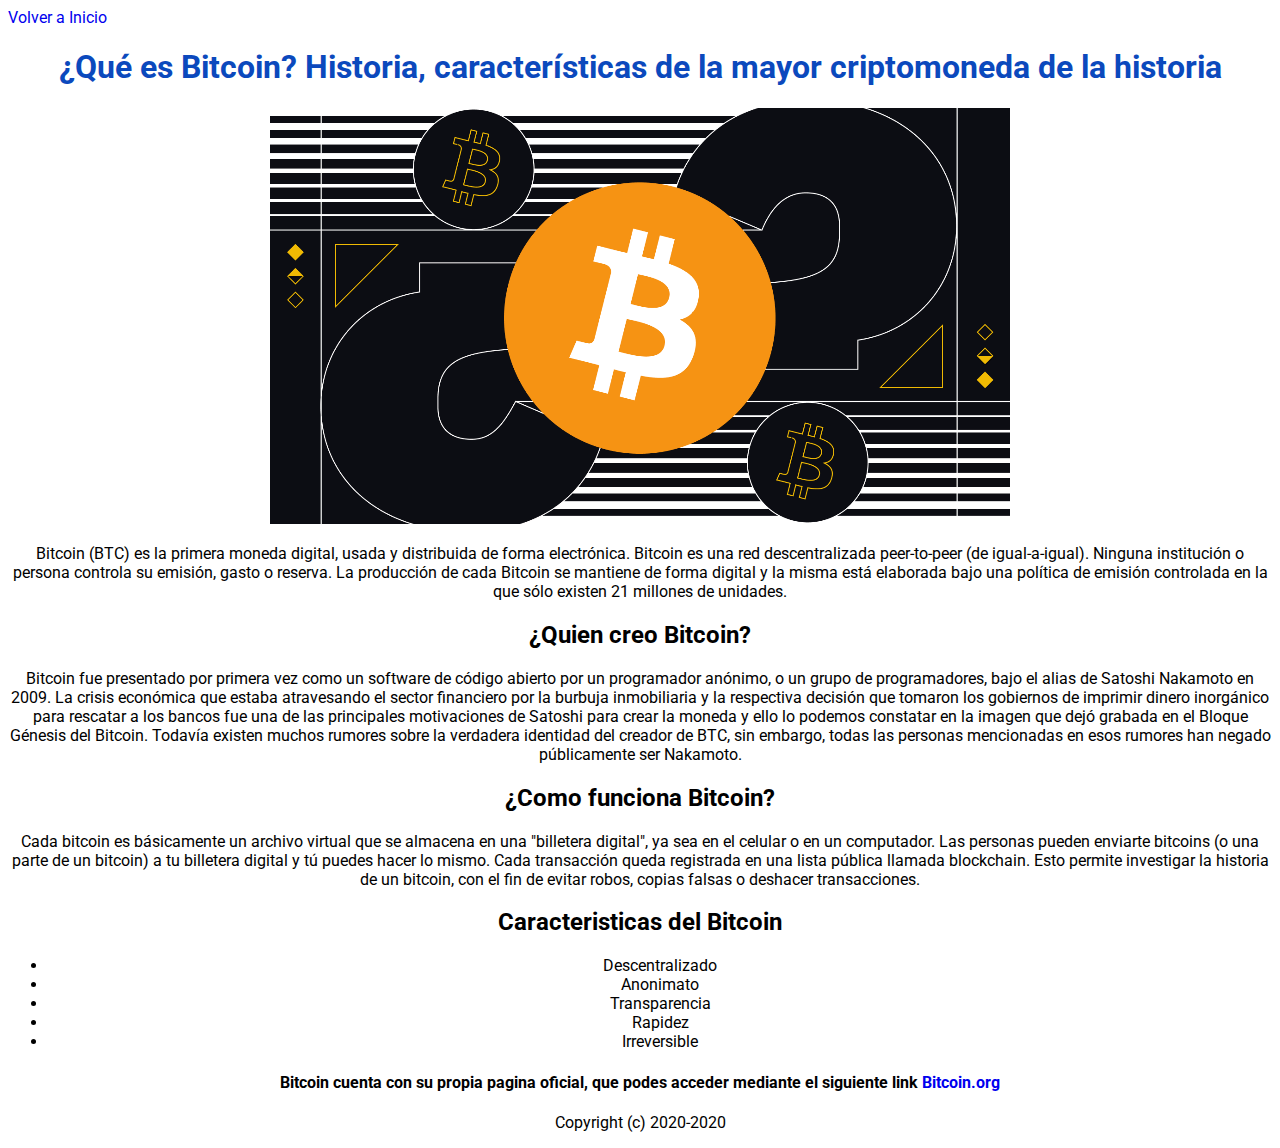
==== bitcoin.html @ 5d609d7e "V.1" ====
<!DOCTYPE html>
<html lang="es">
<head>
    <meta charset="UTF-8">
    <meta name="viewport" content="width=device-width, initial-scale=1.0">
    <title>Bitcoin</title>
    <link rel="stylesheet" href="styles/styles.css">
    <link rel="preconnect" href="https://fonts.gstatic.com">
    <link href="https://fonts.googleapis.com/css2?family=Roboto:wght@300&display=swap" rel="stylesheet"> 
</head>
<body>

    <a href="index.html">Volver a Inicio</a>

    <section class="about-bitcoin">

    <h1 style="color: rgb(11, 73, 189);" >¿Qué es Bitcoin? Historia, características de la mayor criptomoneda de la historia </h1>

    <img src="img/bitcoinimg.png" alt="Bitcoin">
    
    <p>Bitcoin (BTC) es la primera  moneda digital, usada y distribuida de forma electrónica.

        Bitcoin es una red descentralizada peer-to-peer (de igual-a-igual). Ninguna institución o persona controla su emisión, gasto o reserva.
        
        La producción de cada Bitcoin se mantiene de forma digital y la misma está elaborada bajo una política de emisión controlada en la que sólo existen 21 millones de unidades.</p>
    
        <h2>¿Quien creo Bitcoin?</h2>

    <p>Bitcoin fue presentado por primera vez como un software de código abierto por un programador anónimo, o un grupo de programadores, bajo el alias de Satoshi Nakamoto en 2009. La crisis económica que estaba atravesando el sector financiero por la burbuja inmobiliaria y la respectiva decisión que tomaron los gobiernos de imprimir dinero inorgánico para rescatar a los bancos fue una de las principales motivaciones de Satoshi para crear la moneda y ello lo podemos constatar en la imagen que dejó grabada en el Bloque Génesis del Bitcoin.

        Todavía existen  muchos rumores sobre la verdadera identidad del creador de BTC, sin embargo, todas las personas mencionadas en esos rumores han negado públicamente ser Nakamoto.</p>

    <h2>¿Como funciona Bitcoin?</h2>
    <p>Cada bitcoin es básicamente un archivo virtual que se almacena en una "billetera digital", ya sea en el celular o en un computador.
        Las personas pueden enviarte bitcoins (o una parte de un bitcoin) a tu billetera digital y tú puedes hacer lo mismo.

        Cada transacción queda registrada en una lista pública llamada blockchain.

        Esto permite investigar la historia de un bitcoin, con el fin de evitar robos, copias falsas o deshacer transacciones.
    </p>

    <h2>Caracteristicas del Bitcoin</h2>
    <ul>
        <li>
            Descentralizado
        </li>
        <li>
            Anonimato
        </li>
        <li>
            Transparencia
        </li>
        <li>
            Rapidez
        </li>
        <li>
            Irreversible
        </li>
    </ul>
    </section>

    <h4 style="text-align: center;" >Bitcoin cuenta con su propia pagina oficial, que podes acceder mediante el siguiente link  <a target="_blank" href="https://bitcoin.org/es/">Bitcoin.org</a></h4>

    <footer>
        <p>Copyright (c) 2020-2020</p>
      </footer>
</body>
</html>
---- styles/styles.css ----
html{
    margin: 0;
    font-family: 'Roboto', sans-serif;
}

header{
    display: flex;
    flex-direction: row;
    text-align: center;
}

a{
    text-decoration: none;
    
}

.logo{
    width: 120px ;
    max-height: 100%;
}

.intro{
    text-align: center;
}

.cripto-banner{
    max-width: 100%;
    
}

table th {
    text-align: center;
}


.about-link{
    text-align: center;
}

footer{
    text-align: center;

}

td{
    text-align: center ;
}

.about-bitcoin{
    text-align: center;
}

.form-contact{
    text-align: center;
}
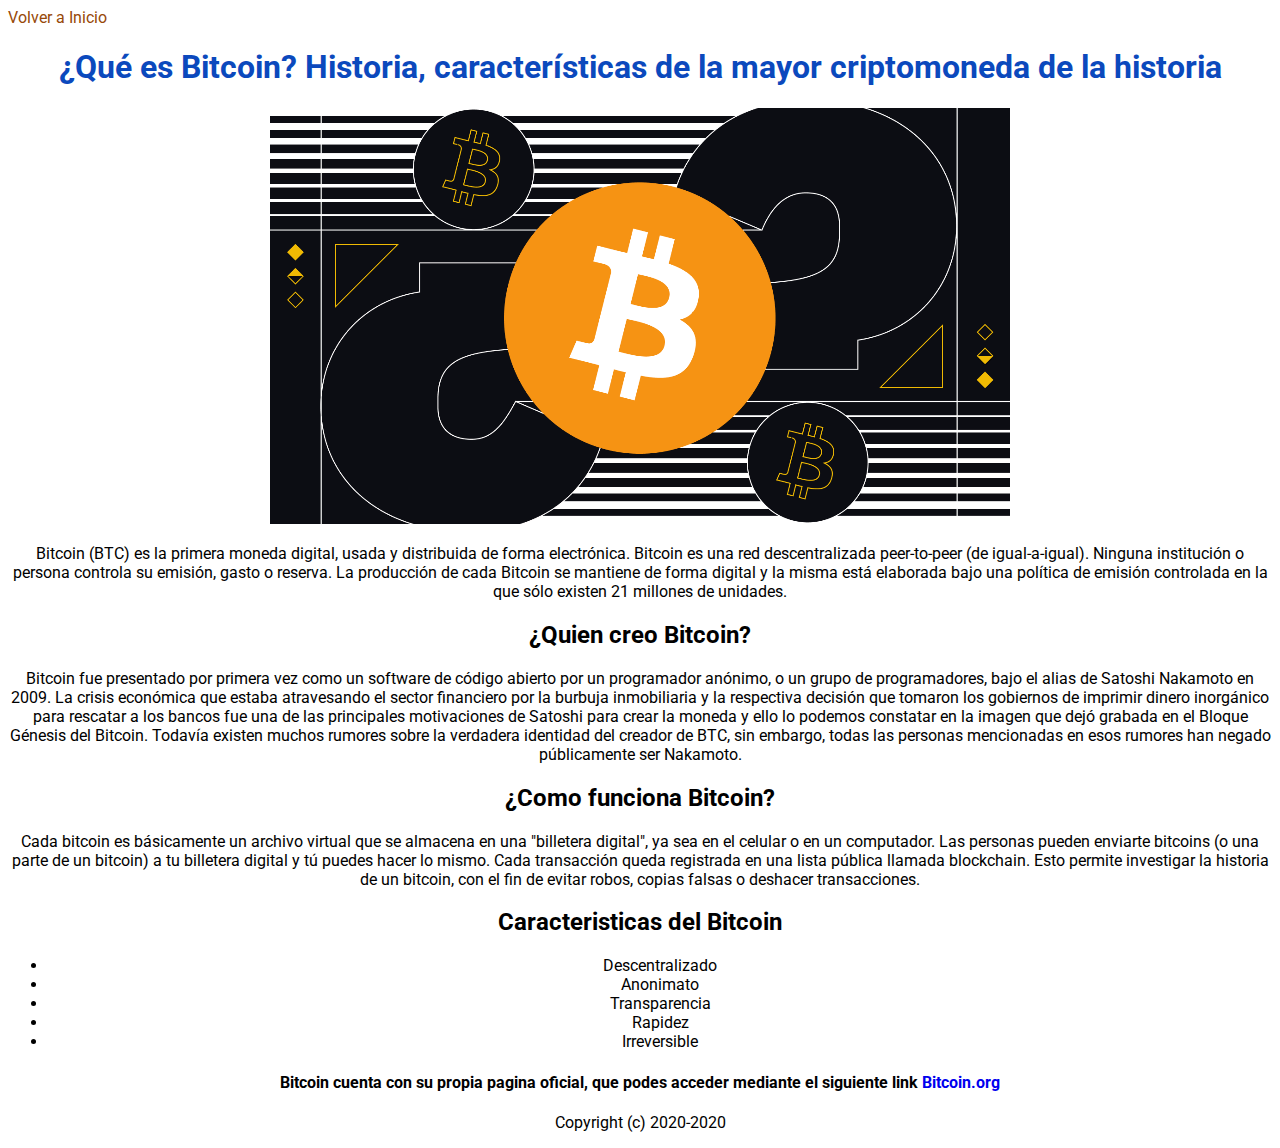
==== commit f3719a6d: "V 1.1" ====
--- a/bitcoin.html
+++ b/bitcoin.html
@@ -10,7 +10,7 @@
 </head>
 <body>
 
-    <a href="index.html">Volver a Inicio</a>
+    <a id="volver-inicio" href="index.html">Volver a Inicio</a>
 
     <section class="about-bitcoin">
 
--- a/styles/styles.css
+++ b/styles/styles.css
@@ -1,23 +1,82 @@
 html{
     margin: 0;
+    padding: 0;
     font-family: 'Roboto', sans-serif;
+    box-sizing: border-box;
+
 }
 
 header{
     display: flex;
-    flex-direction: row;
-    text-align: center;
+    justify-content: space-evenly;
+    padding: 0 5rem;
+    height: 4rem;
+    background-color: white;
+
 }
+
+#logo{
+    display: flex;
+    align-items: center;
+}
+
+#logo img{
+    height: 3rem;
+
+}
+
+nav{
+    display: flex;
+    align-items: center;
+}
+
+nav a{
+    font-size: 1rem;
+    font-weight: 800;
+    display: flex;
+    align-items: center;
+    padding: 0 1rem;
+    height: 100%;
+    color: #474747
+}
+
+.opciones{
+    position: relative;
+    display: flex;
+    align-items: center;
+    width: 7rem;
+    justify-content: space-between;
+}
+
+#search{
+    width: 1.75rem;
+}
+
+.opciones img:first-child{
+    width: 1.75rem;
+    height: 1.75rem;
+}
+
+#user{
+    display: flex;
+    justify-content: center;
+    align-items: center;
+    height: 100%;
+    
+}
+
 
 a{
     text-decoration: none;
     
 }
 
+
 .logo{
     width: 120px ;
     max-height: 100%;
 }
+
 
 .intro{
     text-align: center;
@@ -25,6 +84,7 @@
 
 .cripto-banner{
     max-width: 100%;
+    border: 1;
     
 }
 
@@ -52,4 +112,9 @@
 
 .form-contact{
     text-align: center;
+}
+
+#volver-inicio{
+    color: rgb(151, 73, 8);
+    text-decoration: none;
 }